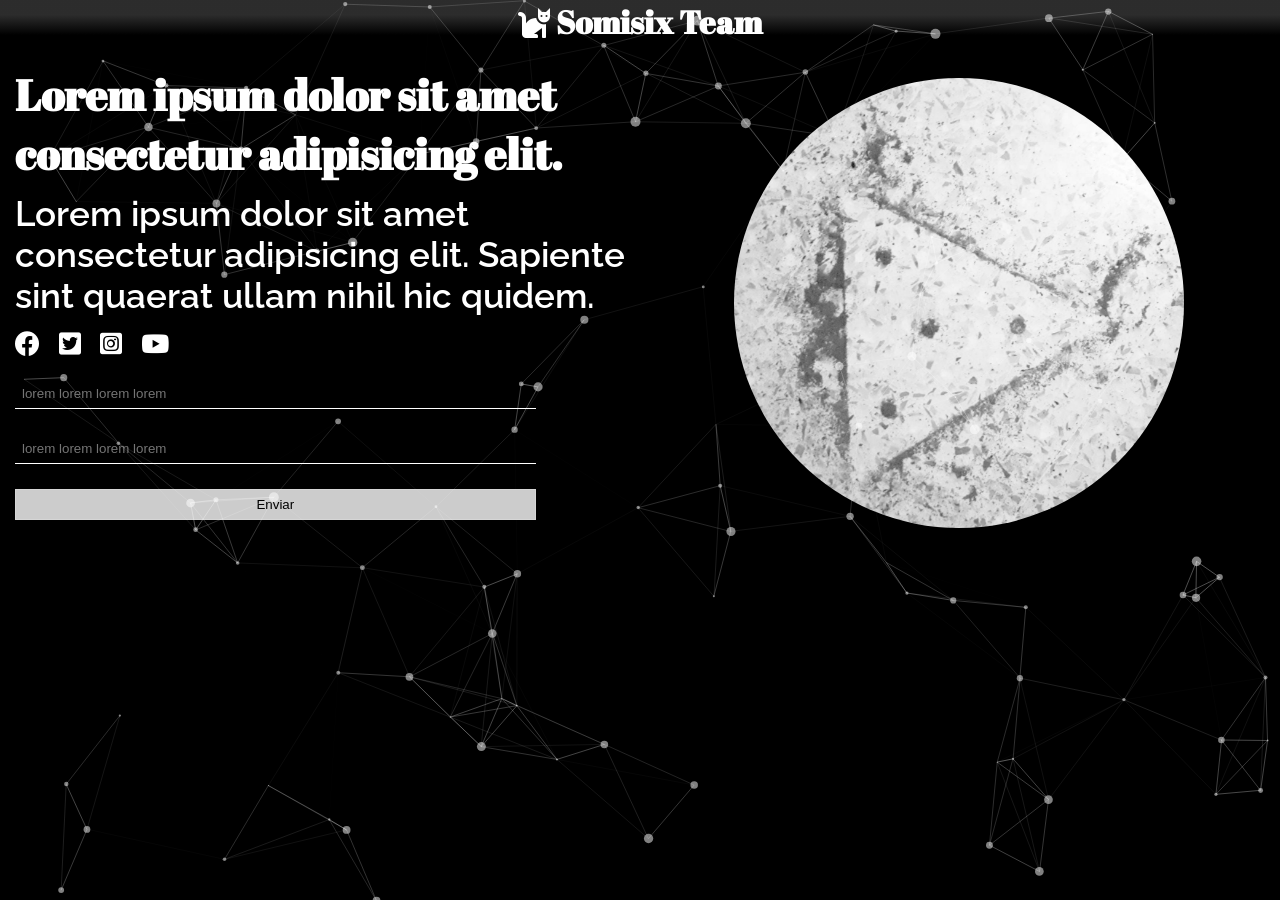
==== index.html @ 28f371ab "Add files via upload" ====
<!DOCTYPE html>
<html lang="es">
<head>
    <head>
        <meta charset="UTF-8">
        <meta http-equiv="X-UA-Compatible" content="IE=edge">
        <meta name="viewport" content="width=device-width, initial-scale=1.0">
        <meta http-equiv="content-sript-type" content="text/javascript">
        <meta http-equiv="content-style-type" content="text/css">
        <meta http-equiv="X-UA-Compatible" content="IE-Edge">
        <meta name="theme-color" content="black"> <!--Color del texto fuera del meta viewport-->
        <meta name="apple-mobile-web-app-status-bar-style" content="black"> <!--Color de la pantalla fuera del meta viewport-->
        <meta name="msapplication-starturl" content="/?utm_source=homescreen">
        <meta name="distribuition" content="global">
        <meta name="robots" content="index, follow, all">
        <meta name="googlebot" content="index, follow, all">
        <meta name="google" content="translate">
        <meta name="revisit-after" content="7 days">
        <meta name="keywords" content="descuento, Somisix, somisix, programación, sitios web, web, landing page, landing, page, aplicaciones moviles, movil, videojuegos, tienda en linea, SEO, ofertas, 
        empleo, emprende, #ImpulsandoIdeas">
        <meta name="description" content="Proyectos web con un increíble descuento para el beneficio de tus negocios.">
        <meta name="copyright" content="Somisix Team">
        <title>Somisix Servicios Web | Oferta Limitada</title>
        <link rel="icon" href="img/logo.png">
        <link rel="stylesheet" href="css/estilos.css">
        <link rel="stylesheet" href="https://cdnjs.cloudflare.com/ajax/libs/font-awesome/5.15.3/css/all.min.css">
        <link rel="stylesheet" href="https://maxcdn.bootstrapcdn.com/font-awesome/4.5.0/css/font-awesome.min.css">
        <link rel="preconnect" href="https://fonts.gstatic.com">
    </head>
</head>
<body>

    <div id="particles-js"></div>

    <header>
        <div class="contenedor">
            <div class="logo">
               <h1 class="max-titulo"><i class="fas fa-cat"></i> Somisix Team</h1>
            </div>
        </div>
    </header>
    <main>
     <div class="contenedor">
         <div class="landing">
            <div class="container container--flex">
                <div class="column column--50">
                    <h1 class="max-titulo">Lorem ipsum dolor sit amet consectetur adipisicing elit.</h1>
                    <p class="texto">Lorem ipsum dolor sit amet consectetur adipisicing elit. Sapiente sint quaerat ullam nihil hic quidem.</p>
                    <div class="landing__form-social">
                        <a href="" class="landing__form-social-link"><i class="fab fa-facebook"></i></a>
                        <a href="" class="landing__form-social-link"><i class="fab fa-twitter-square"></i></a>
                        <a href="" class="landing__form-social-link"><i class="fab fa-instagram-square"></i></a>
                        <a href="" class="landing__form-social-link"><i class="fab fa-youtube"></i></a>
                    </div>
                    <div class="landing__form">
                    <form action="enviar.php">
                        <input type="text" class="landing__form-input" placeholder="lorem lorem lorem lorem" required>
                        <input type="email" class="landing__form-input" placeholder="lorem lorem lorem lorem" required>
                        <button type="submit" class="landing__form-button">Enviar</button>
                    </form>
                </div>
                </div>
                <div class="column column--50">
                   <div class="landing__img">
                    <img src="img/logooficial.jpeg" alt="">
                   </div>
         </div>
     </div>
     </div>
     </div>
    </main>

    <footer>

    </footer>

    <script type="text/javascript" src="js/particles.js"></script>
    <script type="text/javascript" src="js/app.js"></script>
</body>
</html>
---- css/estilos.css ----
@import url('https://fonts.googleapis.com/css2?family=Abril+Fatface&family=Raleway:wght@100&display=swap');

* {
    margin: 0;
    padding: 0;
    box-sizing: border-box; /*Cuando demos border o padding que queden en este modelo de caja*/
}

body {
    background: rgba(0,0,0);
}

/*estilos para la barra de scroll*/
body::-webkit-scrollbar {
width: 7px;
background: #555;
}

body::-webkit-scrollbar-thumb {
background: #111;
border-radius: 10px;
}
/*estilos para la barra de scroll*/

html {
    scroll-behavior: smooth;
}

img {
    display: block;
    width: 100%;
    max-width: 100%;
}

.contenedor {
    width: 100%;
    margin: auto;
    max-width: 1300px;
    overflow: hidden;
}


.container {
    width: 100%;
       margin: auto;
   }
   
   .container--flex {
       display: flex;
       flex-wrap: wrap;
       justify-content: space-between;
       align-items: center;
     }
                               
   .column {
       width: 100%;
   }


.max-titulo {
    font-family: 'Abril Fatface', cursive;
    color: #fff;
}

.texto {
    font-family: 'Raleway', sans-serif;
    color: #fff;
}

#particles-js {
    height: 100%;
    width: 100%;
    position: fixed;
}

/*----------------------------header------------------------------------*/

header {
    color: #fff;
    background: linear-gradient(to bottom,rgba(88, 88, 88, 0.5) 30%, rgba(0,0,0)70%);
    width: 100%;
    height: 50px;
}

header .contenedor {
    text-align: center;
    width: 100%;
}

/*----------------------------manin----------------------------------*/

main .contenedor {
    margin: auto;
    width: 100%;
    padding: 15px;
    margin-top: auto;
    margin-bottom: auto;
}

.landing {
    width: 100%;
    margin: auto;
}

.landing .max-titulo {
    font-size: 2em;
    margin-bottom: 10px;
    font-weight: 800;
}

.landing .texto {
    font-size: 1.5em;
    margin-bottom: 15px;
    font-weight: 600;
}

.landing__form {
    width: 100%;
    display: block;
    width: 100%;
    margin-bottom: 20px;
}

.landing__form .landing__form-input {
    color: #fff;
    width: 85%;
    display: block;
    padding: 7px;
    margin-bottom: 25px;
    border: none;
    border-bottom: 1px solid #fff;
    background: transparent;
}

.landing__form .landing__form-input::placeholder {
    font-family: Verdana, Geneva, Tahoma, sans-serif;
}

.landing__form .landing__form-input:focus {
   outline: none;
    color:#fff;
    border-bottom: 1px solid rgba(116, 114, 114, 0.966);
    transition: all .2s;
}

.landing__form .landing__form-button {
    display: block;
   width: 85%;
   padding: 7px;
   background: rgba(255,255,255,0.8);
   border: 1px solid rgba(255,255,255,0.2);
   margin-top: 10px;
   transition: all .2s;
}

.landing__form .landing__form-button:hover {
    background: rgba(88, 88, 88, 0.5);
    color: #fff;
}

.landing__form-social {
    width: 100%;
    margin-bottom: 20px;
}

.landing__form-social  .landing__form-social-link {
    background: transparent;
    color: #fff;
    font-size: 25px;
    margin-right: 15px;
    border-radius: 50%;
    transition: all .5s;
}

.landing__form-social  .landing__form-social-link:hover {
   color: rgba(255,255,255,0.2);
}

.landing__img {
    width: 100%;
  }
  
  .landing__img img {
      margin: auto;
      width: 200px;
      height: 200px;
      border-radius: 50%;
      object-fit: cover;
      transition: all .6s;
      animation: rotation infinite;
  }

  @keyframes rotation {
       
  }

  /* .landing__img::before {
      content: "";
      position: absolute;
      top: 0;
      right: 0;
      background: linear-gradient(to top, rgba(114, 114, 114, 0.2), rgba(0,0,0,0.9));
      width: 200px;
      height: 200px;
      border-radius: 50%;
      margin: auto;
    } */

  /* --------------------------resposive--------------------------------- */

  @media screen and (min-width:360px) {
  
 }
 
 @media screen and (min-width:480px) {
 }
 
 @media screen and (min-width:768px) {
    .column--50 {
        width: 49%;
    }

    .landing__img img {
        width: 300px;
        height: 300px;
    }
 }

 @media screen and (min-width:1024px) {

  
.landing .max-titulo {
    font-size: 2.7em;
    margin-bottom: 10px;
    font-weight: 800;
}

.landing .texto {
    font-size: 2.2em;
    margin-bottom: 15px;
    font-weight: 600;
}

.landing__img img {
    width: 450px;
    height: 450px;
}

}
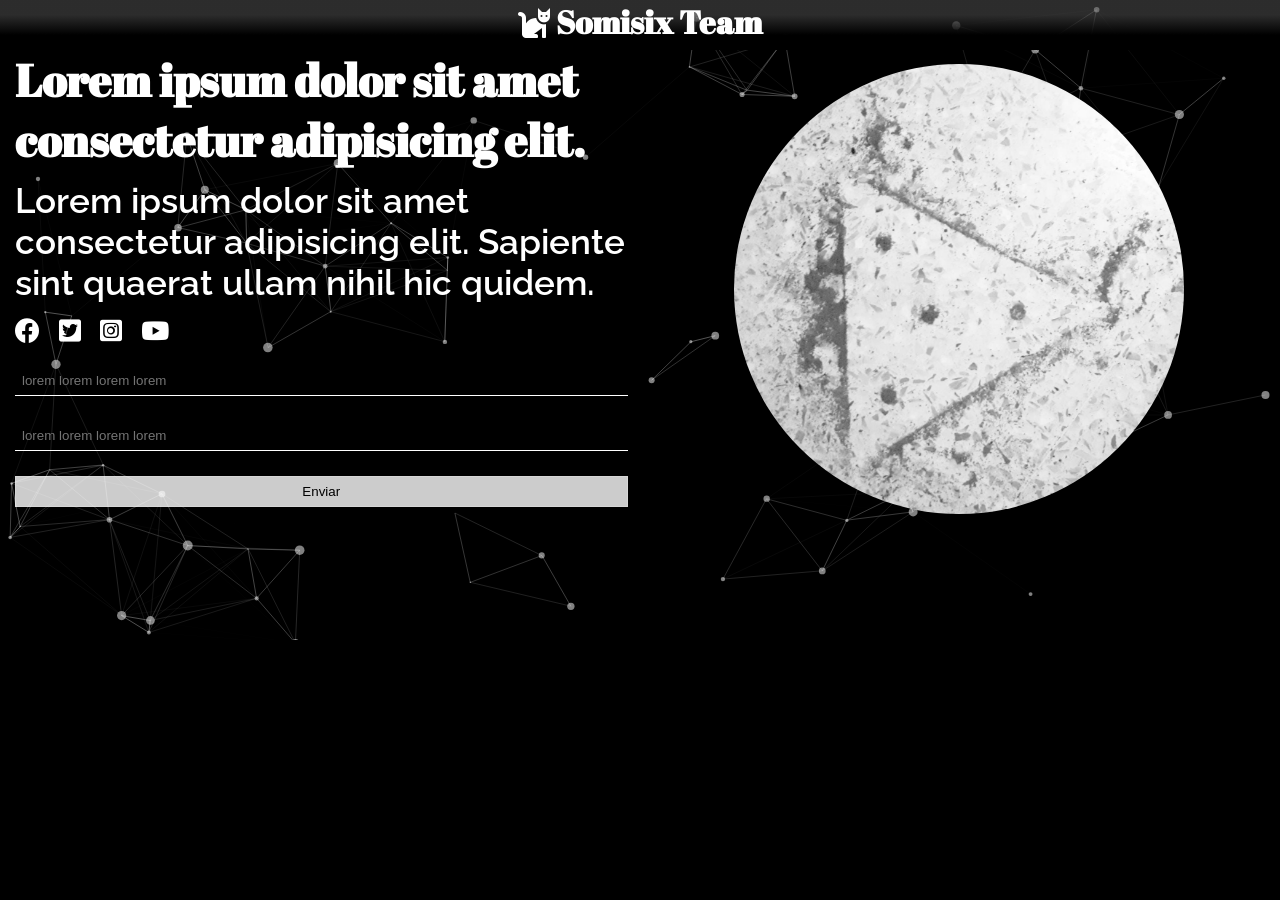
==== commit 6fe7fd2a: "Add files via upload" ====
--- a/index.html
+++ b/index.html
@@ -33,14 +33,13 @@
     <div id="particles-js"></div>
 
     <header>
-        <div class="contenedor">
+
+    </header>
+    <main>
+     <div class="contenedor">
             <div class="logo">
                <h1 class="max-titulo"><i class="fas fa-cat"></i> Somisix Team</h1>
             </div>
-        </div>
-    </header>
-    <main>
-     <div class="contenedor">
          <div class="landing">
             <div class="container container--flex">
                 <div class="column column--50">
--- a/css/estilos.css
+++ b/css/estilos.css
@@ -36,7 +36,6 @@
     width: 100%;
     margin: auto;
     max-width: 1300px;
-    overflow: hidden;
 }
 
 
@@ -70,16 +69,18 @@
 #particles-js {
     height: 100%;
     width: 100%;
-    position: fixed;
+    position: relative;
+    overflow: hidden;
 }
 
 /*----------------------------header------------------------------------*/
 
 header {
-    color: #fff;
     background: linear-gradient(to bottom,rgba(88, 88, 88, 0.5) 30%, rgba(0,0,0)70%);
+    position: absolute;
     width: 100%;
     height: 50px;
+    top: 0;
 }
 
 header .contenedor {
@@ -89,12 +90,27 @@
 
 /*----------------------------manin----------------------------------*/
 
+main .logo .max-titulo {
+
+}
+
+main .logo {
+    color: #fff;
+    width: 100%;
+    height: 50px;
+    text-align: center;
+    width: 100%;
+}
+
 main .contenedor {
     margin: auto;
     width: 100%;
-    padding: 15px;
-    margin-top: auto;
-    margin-bottom: auto;
+    padding:0 15px 0;
+    position: absolute;
+    top: 0;
+    left: 0;
+    bottom: 0;
+    right: 0;
 }
 
 .landing {
@@ -123,7 +139,7 @@
 
 .landing__form .landing__form-input {
     color: #fff;
-    width: 85%;
+    width: 100%;
     display: block;
     padding: 7px;
     margin-bottom: 25px;
@@ -145,7 +161,7 @@
 
 .landing__form .landing__form-button {
     display: block;
-   width: 85%;
+   width: 100%;
    padding: 7px;
    background: rgba(255,255,255,0.8);
    border: 1px solid rgba(255,255,255,0.2);
@@ -230,7 +246,7 @@
 
   
 .landing .max-titulo {
-    font-size: 2.7em;
+    font-size: 2.8em;
     margin-bottom: 10px;
     font-weight: 800;
 }
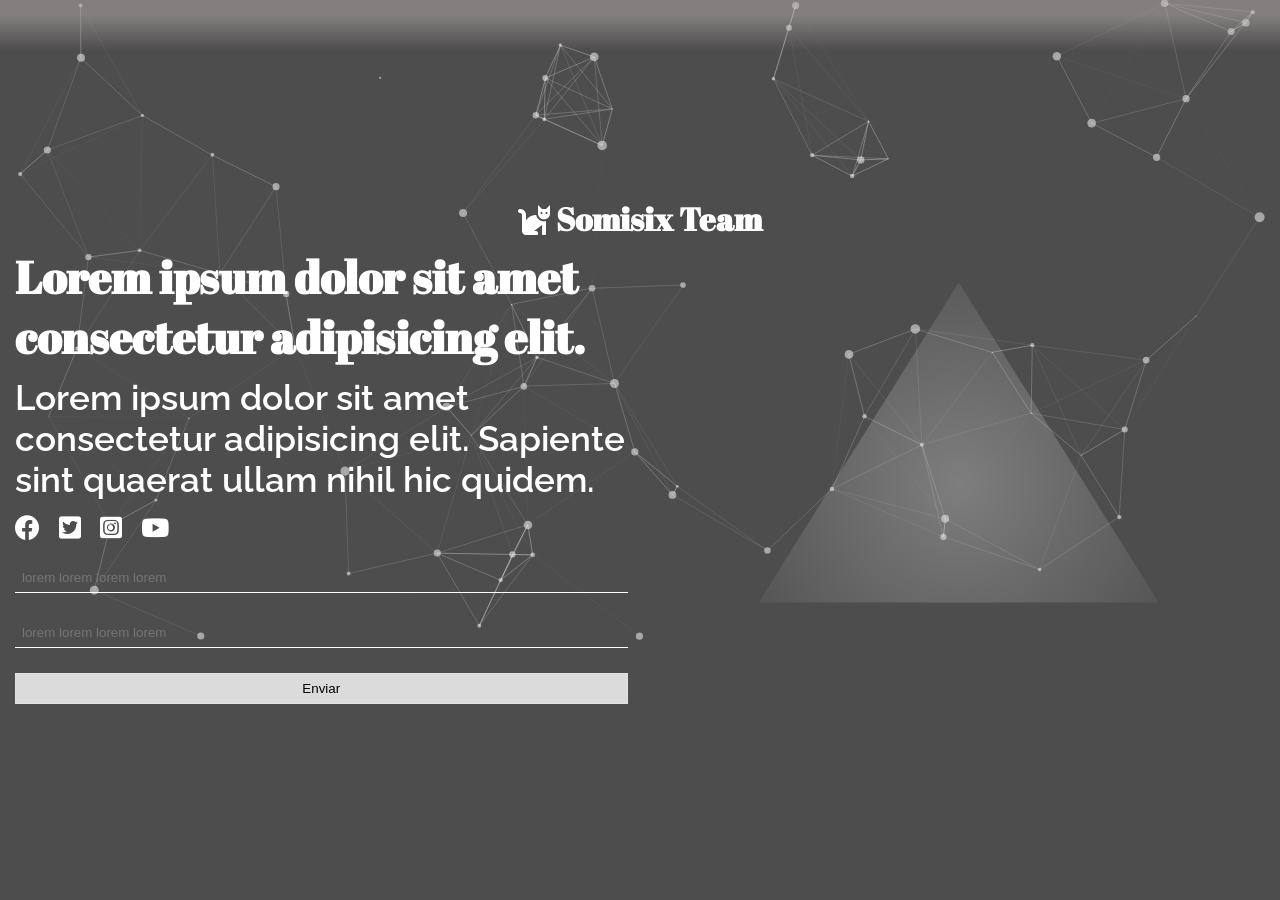
==== commit 44493e90: "Add files via upload" ====
--- a/index.html
+++ b/index.html
@@ -61,7 +61,6 @@
                 </div>
                 <div class="column column--50">
                    <div class="landing__img">
-                    <img src="img/logooficial.jpeg" alt="">
                    </div>
          </div>
      </div>
--- a/css/estilos.css
+++ b/css/estilos.css
@@ -7,7 +7,7 @@
 }
 
 body {
-    background: rgba(0,0,0);
+    background: rgba(34, 33, 33, 0.801);
 }
 
 /*estilos para la barra de scroll*/
@@ -76,7 +76,8 @@
 /*----------------------------header------------------------------------*/
 
 header {
-    background: linear-gradient(to bottom,rgba(88, 88, 88, 0.5) 30%, rgba(0,0,0)70%);
+    background: transparent;
+    background: linear-gradient(to bottom,rgba(184, 177, 177, 0.5) 30%, transparent);
     position: absolute;
     width: 100%;
     height: 50px;
@@ -111,11 +112,13 @@
     left: 0;
     bottom: 0;
     right: 0;
+    display: table;
 }
 
 .landing {
     width: 100%;
     margin: auto;
+    background: transparent;
 }
 
 .landing .max-titulo {
@@ -133,8 +136,6 @@
 .landing__form {
     width: 100%;
     display: block;
-    width: 100%;
-    margin-bottom: 20px;
 }
 
 .landing__form .landing__form-input {
@@ -193,33 +194,37 @@
 }
 
 .landing__img {
-    width: 100%;
+    background: radial-gradient(rgba(231, 230, 230, 0.637), transparent);
+    margin: auto;
+    width: 150px;
+    height: 150px;
+    clip-path: polygon(50% 0, 0 80%, 100% 80%);
+    object-fit: cover;
+    transition: all .6s;
+    animation: rotation 87.8s infinite;
+    opacity: .5;
+    margin-top: 15px;
   }
   
-  .landing__img img {
-      margin: auto;
-      width: 200px;
-      height: 200px;
-      border-radius: 50%;
-      object-fit: cover;
-      transition: all .6s;
-      animation: rotation infinite;
-  }
 
   @keyframes rotation {
-       
-  }
+    from {
+        transform: rotate(360deg);
+    }       
+}
 
   /* .landing__img::before {
       content: "";
-      position: absolute;
+      position: relative;
       top: 0;
       right: 0;
       background: linear-gradient(to top, rgba(114, 114, 114, 0.2), rgba(0,0,0,0.9));
       width: 200px;
       height: 200px;
-      border-radius: 50%;
+      clip-path: polygon(50% 0, 0 100%, 100% 100%);
       margin: auto;
+      width: 150px;
+      height: 150px;
     } */
 
   /* --------------------------resposive--------------------------------- */
@@ -236,9 +241,9 @@
         width: 49%;
     }
 
-    .landing__img img {
-        width: 300px;
-        height: 300px;
+    .landing__img {
+        width: 200px;
+        height: 200px;
     }
  }
 
@@ -257,9 +262,9 @@
     font-weight: 600;
 }
 
-.landing__img img {
-    width: 450px;
-    height: 450px;
+.landing__img {
+    width: 400px;
+    height: 400px;
 }
 
 }
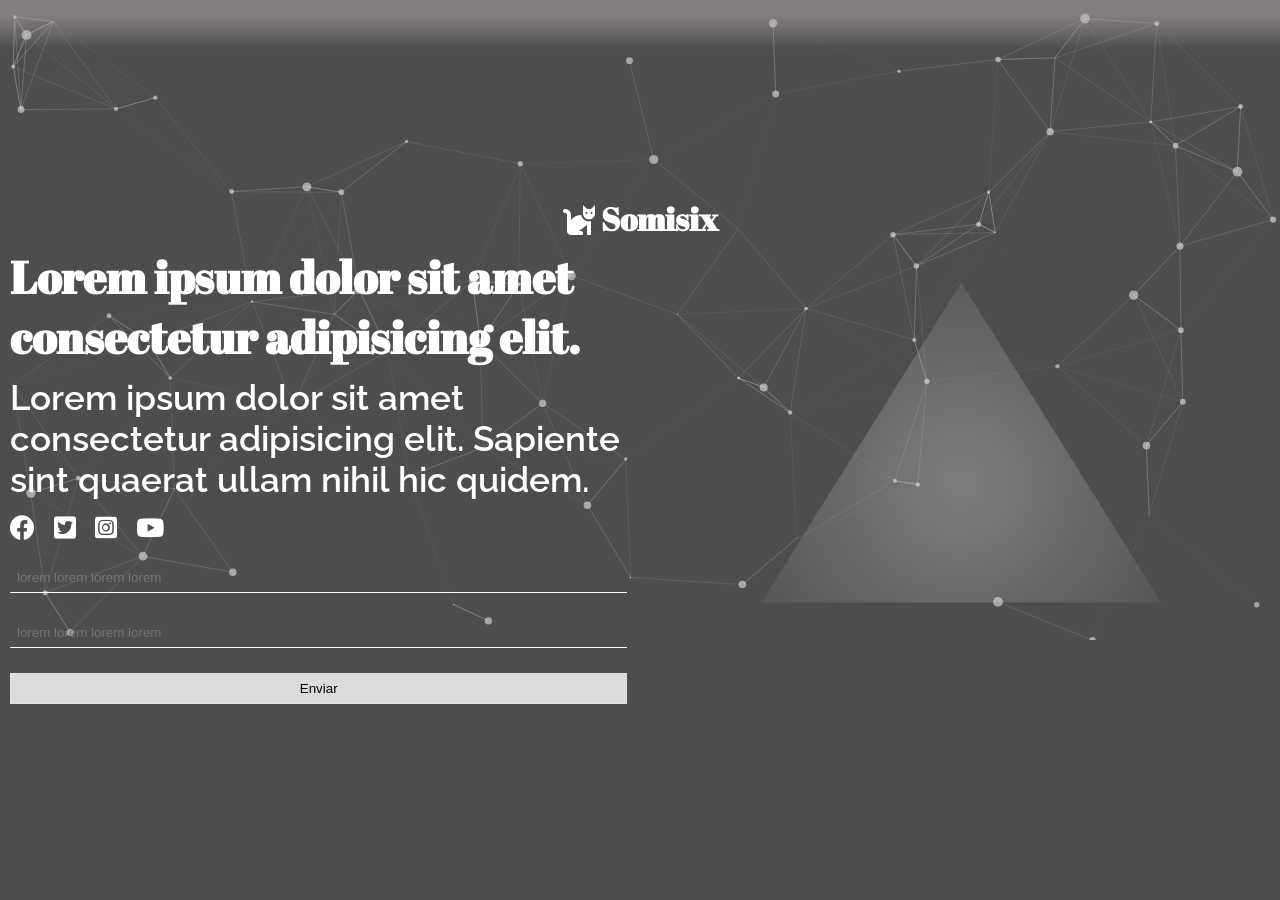
==== commit 95157c8a: "Add files via upload" ====
--- a/index.html
+++ b/index.html
@@ -38,7 +38,7 @@
     <main>
      <div class="contenedor">
             <div class="logo">
-               <h1 class="max-titulo"><i class="fas fa-cat"></i> Somisix Team</h1>
+               <h1 class="max-titulo"><i class="fas fa-cat"></i> Somisix</h1>
             </div>
          <div class="landing">
             <div class="container container--flex">
--- a/css/estilos.css
+++ b/css/estilos.css
@@ -92,7 +92,9 @@
 /*----------------------------manin----------------------------------*/
 
 main .logo .max-titulo {
-
+    margin: auto;
+   text-align: center;
+   color: radial-gradient(rgba(0,0,0,0.1), rgba(255,255,255,0.3));
 }
 
 main .logo {
@@ -106,7 +108,7 @@
 main .contenedor {
     margin: auto;
     width: 100%;
-    padding:0 15px 0;
+    padding:0 10px 0;
     position: absolute;
     top: 0;
     left: 0;
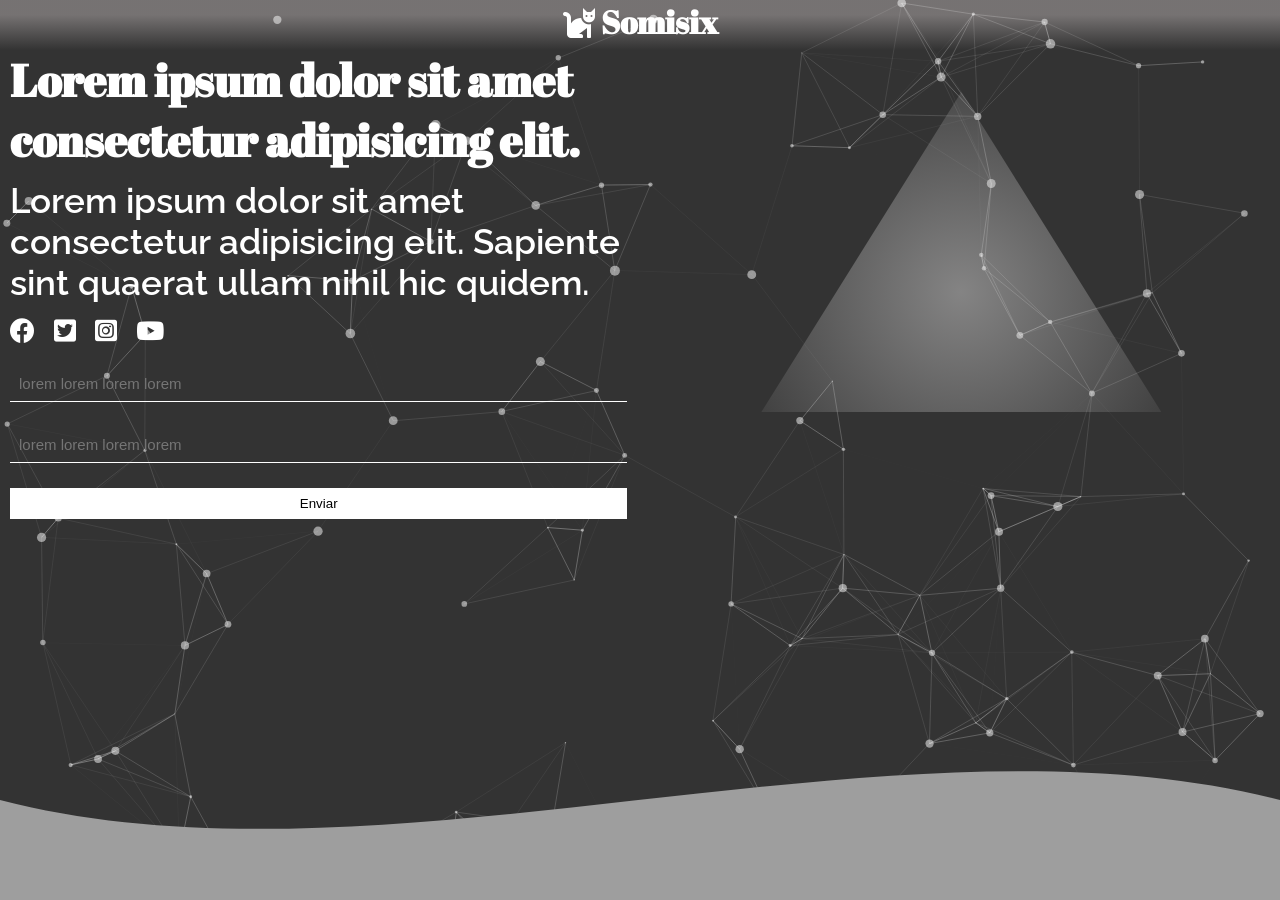
==== commit 01d56736: "Add files via upload" ====
--- a/index.html
+++ b/index.html
@@ -33,14 +33,14 @@
     <div id="particles-js"></div>
 
     <header>
-
+        <div class="logo">
+            <h1 class="max-titulo"><i class="fas fa-cat"></i> Somisix</h1>
+         </div>
     </header>
     <main>
-     <div class="contenedor">
-            <div class="logo">
-               <h1 class="max-titulo"><i class="fas fa-cat"></i> Somisix</h1>
-            </div>
-         <div class="landing">
+          
+                <div class="landing">
+                    <div class="contenedor">
             <div class="container container--flex">
                 <div class="column column--50">
                     <h1 class="max-titulo">Lorem ipsum dolor sit amet consectetur adipisicing elit.</h1>
@@ -65,7 +65,8 @@
          </div>
      </div>
      </div>
-     </div>
+    </div>
+     <div class="wave" style="height: 150px; overflow: hidden;" ><svg viewBox="0 0 500 150" preserveAspectRatio="none" style="height: 100%; width: 100%;"><path d="M0.00,49.99 C150.00,150.00 349.21,-49.99 500.00,49.99 L500.00,150.00 L0.00,150.00 Z" style="stroke: none; fill: #9e9e9e;"></path></svg></div>
     </main>
 
     <footer>
--- a/css/estilos.css
+++ b/css/estilos.css
@@ -7,7 +7,7 @@
 }
 
 body {
-    background: rgba(34, 33, 33, 0.801);
+    background: rgba(0, 0, 0, 0.801);
 }
 
 /*estilos para la barra de scroll*/
@@ -69,7 +69,7 @@
 #particles-js {
     height: 100%;
     width: 100%;
-    position: relative;
+    position: absolute;
     overflow: hidden;
 }
 
@@ -78,10 +78,8 @@
 header {
     background: transparent;
     background: linear-gradient(to bottom,rgba(184, 177, 177, 0.5) 30%, transparent);
-    position: absolute;
     width: 100%;
     height: 50px;
-    top: 0;
 }
 
 header .contenedor {
@@ -91,13 +89,13 @@
 
 /*----------------------------manin----------------------------------*/
 
-main .logo .max-titulo {
+header .logo .max-titulo {
     margin: auto;
    text-align: center;
    color: radial-gradient(rgba(0,0,0,0.1), rgba(255,255,255,0.3));
 }
 
-main .logo {
+header .logo {
     color: #fff;
     width: 100%;
     height: 50px;
@@ -108,19 +106,20 @@
 main .contenedor {
     margin: auto;
     width: 100%;
-    padding:0 10px 0;
-    position: absolute;
+    padding: 0 10px 0;
+}
+
+.landing {
+    width: 100%;
+    margin: auto;
+    background: transparent;
+    position: relative;
     top: 0;
     left: 0;
     bottom: 0;
     right: 0;
     display: table;
-}
-
-.landing {
-    width: 100%;
-    margin: auto;
-    background: transparent;
+    z-index: 1;
 }
 
 .landing .max-titulo {
@@ -141,10 +140,11 @@
 }
 
 .landing__form .landing__form-input {
-    color: #fff;
-    width: 100%;
-    display: block;
-    padding: 7px;
+    font-size: 15px;
+    color: #fff;
+    width: 100%;
+    display: block;
+    padding: 9px;
     margin-bottom: 25px;
     border: none;
     border-bottom: 1px solid #fff;
@@ -166,7 +166,7 @@
     display: block;
    width: 100%;
    padding: 7px;
-   background: rgba(255,255,255,0.8);
+   background: rgba(255,255,255);
    border: 1px solid rgba(255,255,255,0.2);
    margin-top: 10px;
    transition: all .2s;
@@ -196,10 +196,10 @@
 }
 
 .landing__img {
-    background: radial-gradient(rgba(231, 230, 230, 0.637), transparent);
-    margin: auto;
-    width: 150px;
-    height: 150px;
+    background: radial-gradient(rgba(231, 230, 230, 0.9), transparent);
+    margin: auto;
+    width: 110px;
+    height: 110px;
     clip-path: polygon(50% 0, 0 80%, 100% 80%);
     object-fit: cover;
     transition: all .6s;
@@ -229,6 +229,17 @@
       height: 150px;
     } */
 
+    .wave {
+        position: absolute;
+        width: 100%;
+        bottom: 0;
+        height: 50px;
+    }
+
+    .wave path {
+        height: 50px;
+    }
+
   /* --------------------------resposive--------------------------------- */
 
   @media screen and (min-width:360px) {
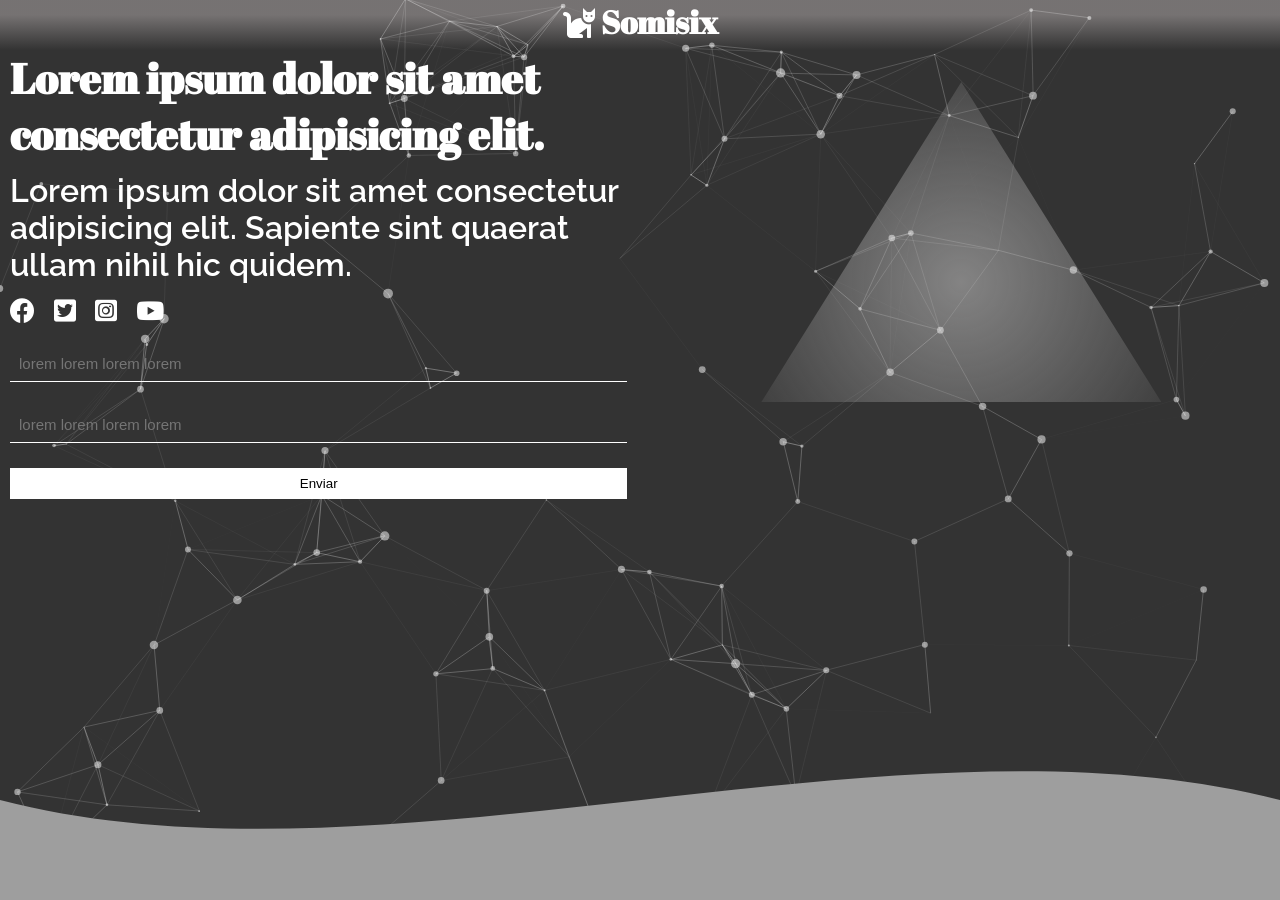
==== commit 760757bb: "Add files via upload" ====
--- a/index.html
+++ b/index.html
@@ -65,8 +65,7 @@
          </div>
      </div>
      </div>
-    </div>
-     <div class="wave" style="height: 150px; overflow: hidden;" ><svg viewBox="0 0 500 150" preserveAspectRatio="none" style="height: 100%; width: 100%;"><path d="M0.00,49.99 C150.00,150.00 349.21,-49.99 500.00,49.99 L500.00,150.00 L0.00,150.00 Z" style="stroke: none; fill: #9e9e9e;"></path></svg></div>
+    </div> <div class="wave" style="height: 150px; overflow: hidden;" ><svg viewBox="0 0 500 150" preserveAspectRatio="none" style="height: 100%; width: 100%;"><path d="M0.00,49.99 C150.00,150.00 349.21,-49.99 500.00,49.99 L500.00,150.00 L0.00,150.00 Z" style="stroke: none; fill: #9e9e9e;"></path></svg></div>
     </main>
 
     <footer>
--- a/css/estilos.css
+++ b/css/estilos.css
@@ -69,7 +69,7 @@
 #particles-js {
     height: 100%;
     width: 100%;
-    position: absolute;
+    position: fixed;
     overflow: hidden;
 }
 
@@ -110,16 +110,12 @@
 }
 
 .landing {
-    width: 100%;
-    margin: auto;
-    background: transparent;
     position: relative;
-    top: 0;
-    left: 0;
-    bottom: 0;
-    right: 0;
-    display: table;
+    width: 100%;
+    margin: auto;
+    background: transparent;
     z-index: 1;
+    overflow: hidden;
 }
 
 .landing .max-titulo {
@@ -233,12 +229,8 @@
         position: absolute;
         width: 100%;
         bottom: 0;
-        height: 50px;
     }
 
-    .wave path {
-        height: 50px;
-    }
 
   /* --------------------------resposive--------------------------------- */
 
@@ -264,13 +256,13 @@
 
   
 .landing .max-titulo {
-    font-size: 2.8em;
+    font-size: 2.6em;
     margin-bottom: 10px;
     font-weight: 800;
 }
 
 .landing .texto {
-    font-size: 2.2em;
+    font-size: 2em;
     margin-bottom: 15px;
     font-weight: 600;
 }
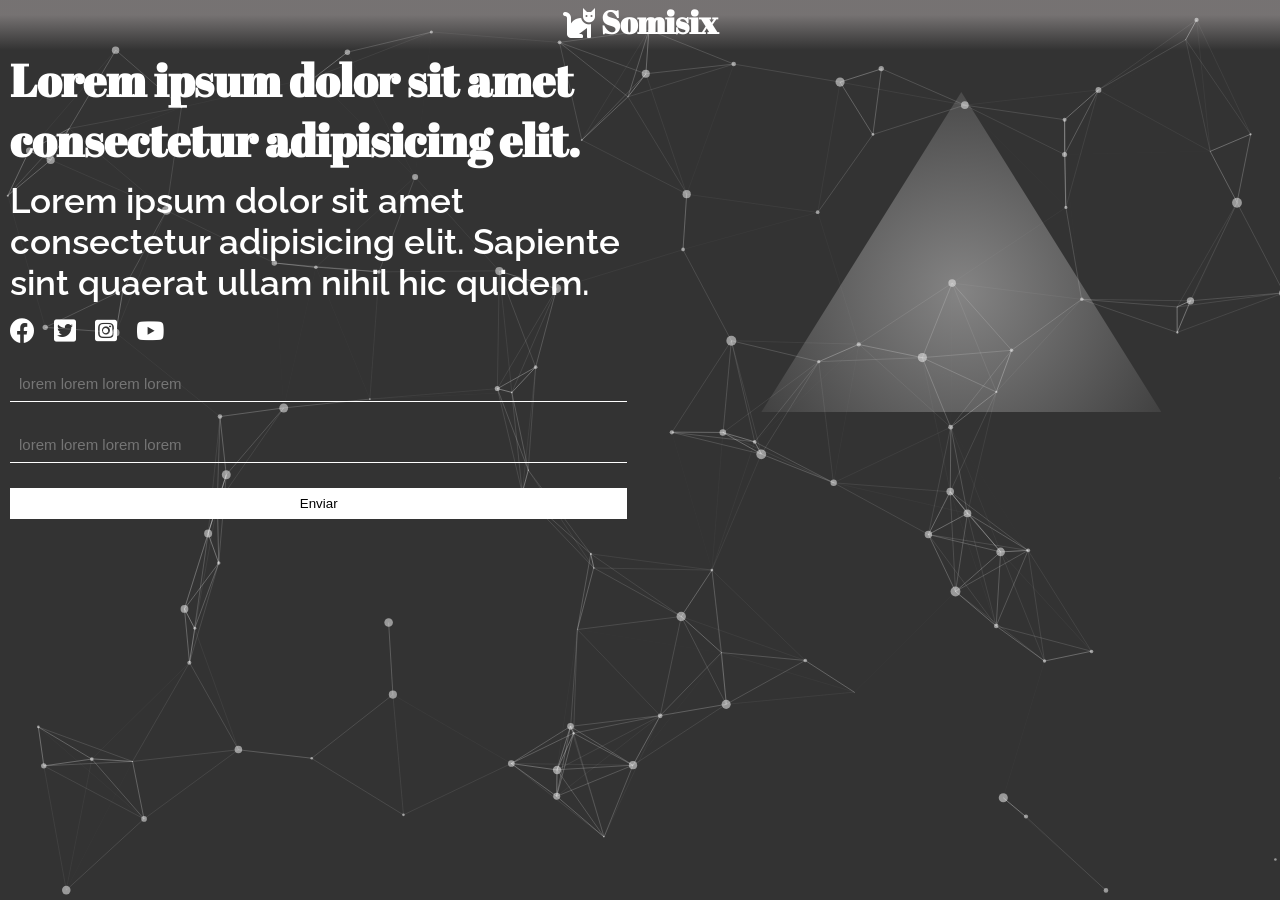
==== commit 8d609786: "Add files via upload" ====
--- a/index.html
+++ b/index.html
@@ -39,7 +39,7 @@
     </header>
     <main>
           
-                <div class="landing">
+         <div class="landing">
                     <div class="contenedor">
             <div class="container container--flex">
                 <div class="column column--50">
@@ -64,8 +64,9 @@
                    </div>
          </div>
      </div>
+     <div class="wave" style="height: 150px; overflow: hidden;" ><svg viewBox="0 0 500 150" preserveAspectRatio="none" style="height: 100%; width: 100%;"><path d="M0.00,49.99 C150.00,150.00 349.21,-49.99 500.00,49.99 L500.00,150.00 L0.00,150.00 Z" style="stroke: none; fill: #9e9e9e;"></path></svg></div>
      </div>
-    </div> <div class="wave" style="height: 150px; overflow: hidden;" ><svg viewBox="0 0 500 150" preserveAspectRatio="none" style="height: 100%; width: 100%;"><path d="M0.00,49.99 C150.00,150.00 349.21,-49.99 500.00,49.99 L500.00,150.00 L0.00,150.00 Z" style="stroke: none; fill: #9e9e9e;"></path></svg></div>
+    </div>
     </main>
 
     <footer>
--- a/css/estilos.css
+++ b/css/estilos.css
@@ -69,7 +69,7 @@
 #particles-js {
     height: 100%;
     width: 100%;
-    position: fixed;
+    position: absolute;
     overflow: hidden;
 }
 
@@ -110,12 +110,16 @@
 }
 
 .landing {
+    width: 100%;
+    margin: auto;
+    background: transparent;
     position: relative;
-    width: 100%;
-    margin: auto;
-    background: transparent;
-    z-index: 1;
-    overflow: hidden;
+    top: 0;
+    left: 0;
+    bottom: 0;
+    right: 0;
+    display: table;
+    z-index: 2;
 }
 
 .landing .max-titulo {
@@ -229,6 +233,9 @@
         position: absolute;
         width: 100%;
         bottom: 0;
+        left: 0;
+        z-index: -1;
+        display: none;
     }
 
 
@@ -256,13 +263,13 @@
 
   
 .landing .max-titulo {
-    font-size: 2.6em;
+    font-size: 2.8em;
     margin-bottom: 10px;
     font-weight: 800;
 }
 
 .landing .texto {
-    font-size: 2em;
+    font-size: 2.2em;
     margin-bottom: 15px;
     font-weight: 600;
 }
